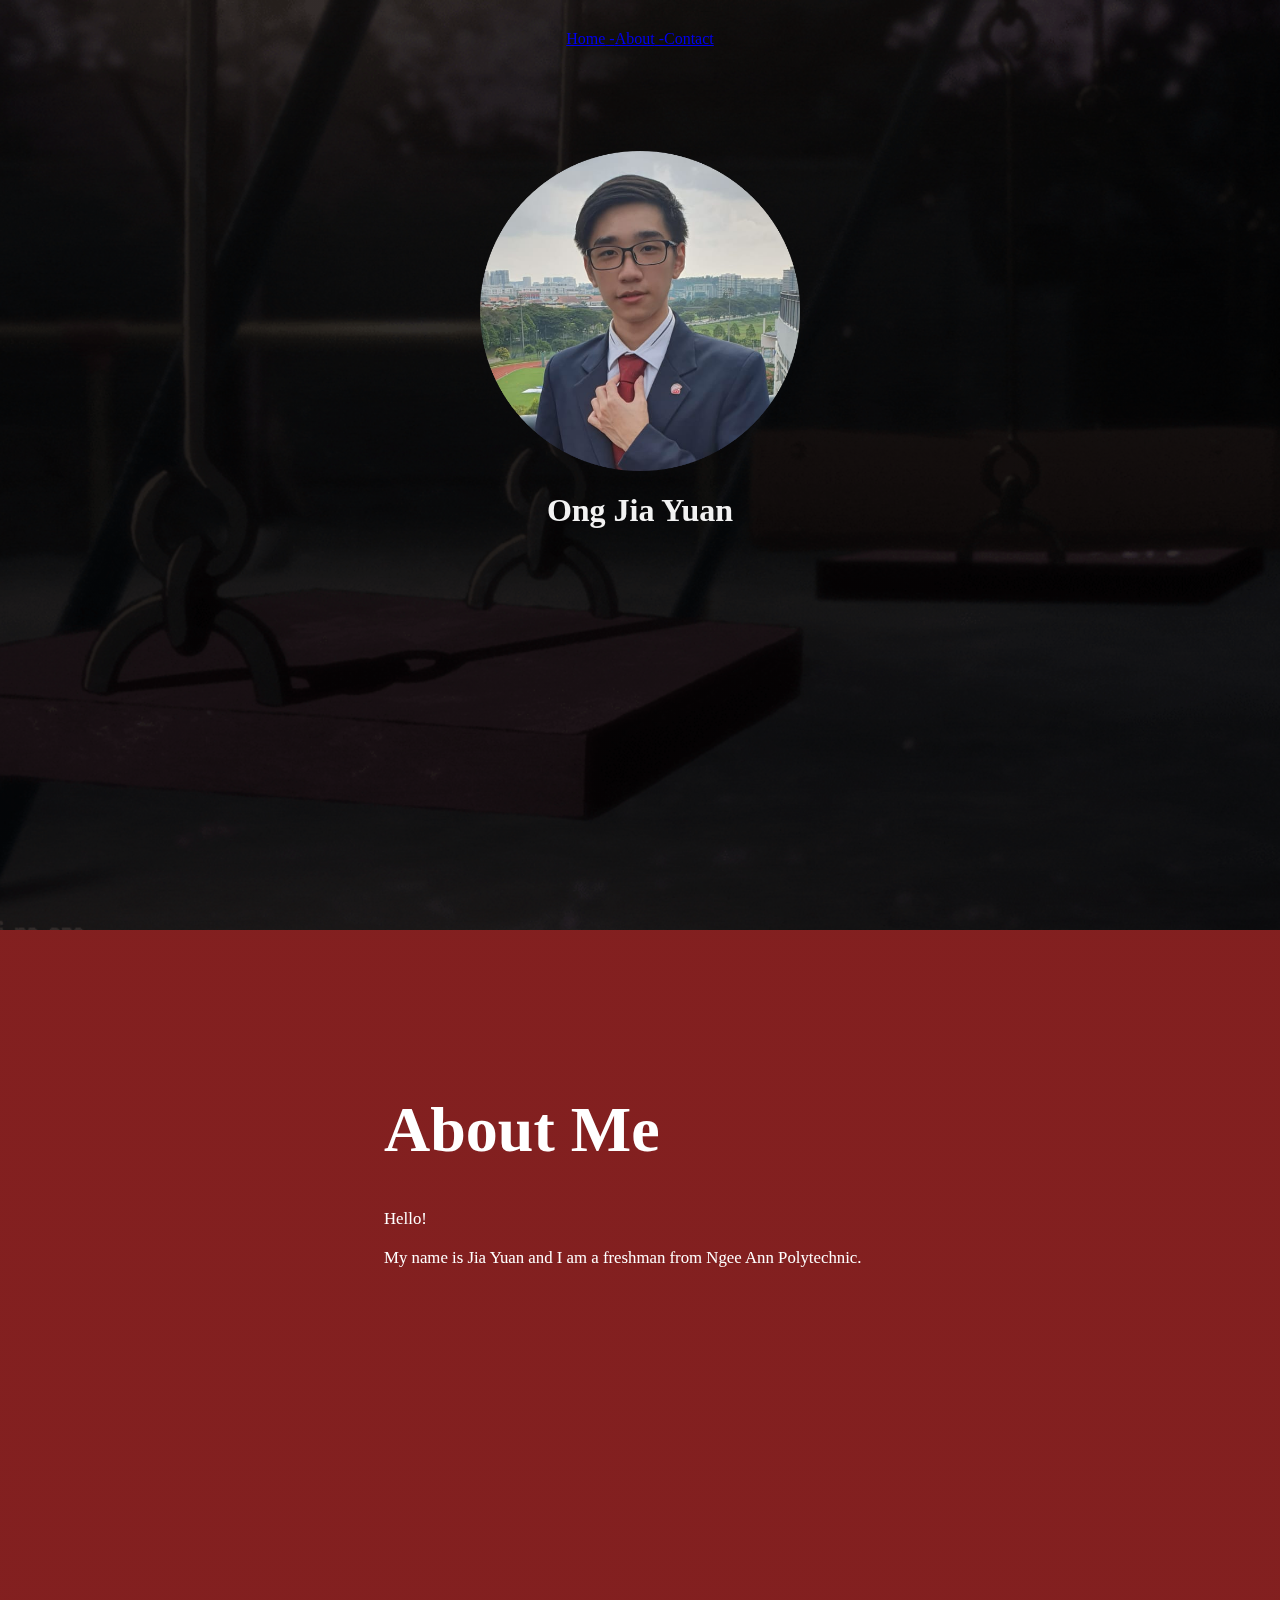
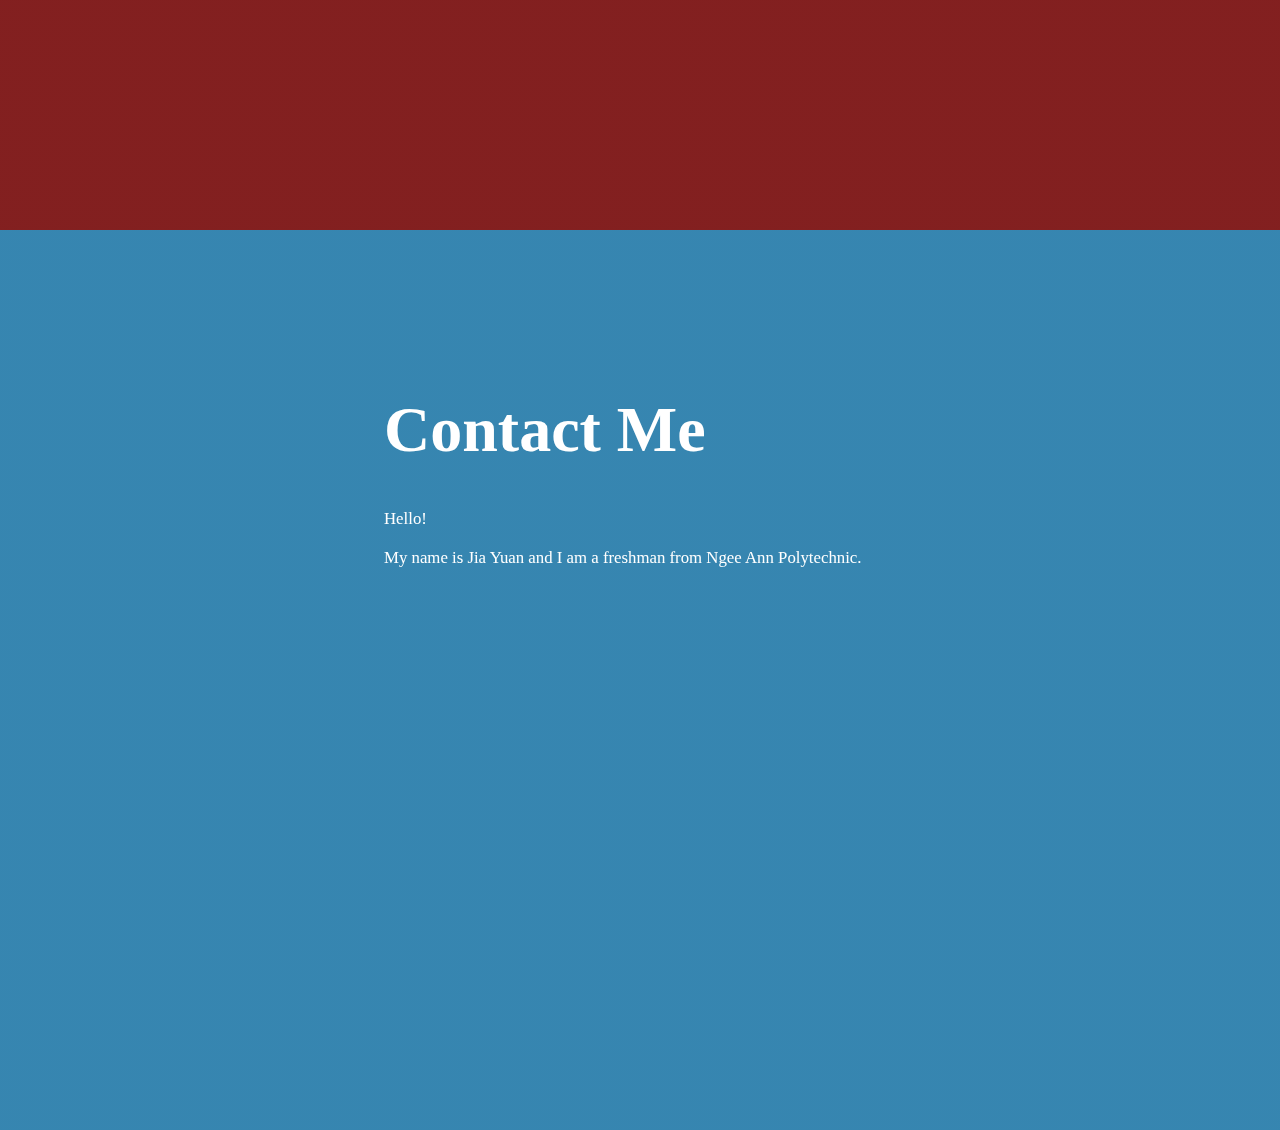
==== index.html @ a2208764 "Add new section for contact me" ====
<!DOCTYPE html>
<html lang="en-GB">
<head>
	<meta http-equiv="content-type" content="text/html; charset=UTF-8">
	<meta charset="utf-8">
	<meta name="viewport" content="width=device-width, initial-scale=1">
	<title>Jia Yuan</title>
	<link rel="stylesheet" href="normalize.css">
	<link rel="stylesheet" href="style.css">
	<script src="myscripts.js"></script>
</head>

<body>
	<header class ="main">
		<nav class="navigation">
			<div id="home"></div>
			<div class='links'>
			  	<a href="#" alt="Home" onmousedown="document.getElementById('home').scrollIntoView()"></div>Home<label> - </label></a>
			  	<a href="#" alt="About me" onmousedown="document.getElementById('about-metext').scrollIntoView()"></div>About<label> - </label></a>
			  	<a href="#" alt="Contact me" onmousedown="document.getElementById('contact-metext').scrollIntoView()"></div>Contact</a>
			</div>
		</nav>
		<div class="logo">
			<img src="images/me.png" alt="Jia Yuan" style="height: auto; width: 25%; min-height: 200px; min-width: 200px;">
		</div>

		<h1 class="name" style="margin-bottom: 0px;">Ong Jia Yuan</h1>

		<div class="banner"></div>
	</header>

	<section class="about-me">
        <div class="container">
			<div id="about-metext">
				<h1>About Me</h1>
				<p>
					Hello!
					<br><br>
					My name is Jia Yuan and I am a freshman from Ngee Ann Polytechnic.
				</p>
			</div>
		</div>
	</section>


	<section class="contact-me">
        <div class="container">
			<div id="contact-metext">
				<h1>Contact Me</h1>
				<p>
					Hello!
					<br><br>
					My name is Jia Yuan and I am a freshman from Ngee Ann Polytechnic.
				</p>
			</div>
		</div>
	</section>
</body>
</html>
---- style.css ----
*{
    margin: 0;
    padding: 0;
    font-family: 'Segoe UI';
}

.html {
    scroll-behavior: smooth;
}

.container{
    justify-content: space-around;
    display: flex;
    flex-flow: wrap row;
    padding-top: 100px;
}

/*index*/
.main{
    min-height: 100vh;
}

.logo{
    margin-top: 8%;
    display: flex;
    flex-direction: row;
    justify-content: center;
    align-items: center;
}

.name {
    display: flex;
    flex-direction: row;
    justify-content: center;
    align-items: center;
    margin-bottom: 0px;

    color: #f2f2f2;
    font-family: 'Segoe UI', light;
}

.banner{
    width: 100%;
    height: 105vh;
    left: 0;
    right: 0;
    top: 0;
    bottom: 0;
    z-index: -1;
    background-image: linear-gradient(rgba(0,0,0,0.75),rgba(0,0,0,0.75)),url(images/background.gif);
    background-size: cover;
    background-position: center;
    object-fit: cover;
    position: fixed;
}

.navigation{
    display: flex;
    margin-top: 30px;
    flex-direction: row;
    flex-wrap:wrap ;
    justify-content: center;
    align-items: center;
    text-decoration: none;
}

.navigation > div > label{
    color: white;
    margin-left: 100px;
    margin-right: 100px;
    font-size: 20px;
}

.navigation > div > a:link, a:visited{
    color: white;
    text-decoration: none;
    font-size: 20px;
}

.navigation > div > a:hover{
    color: rgb(97, 25, 25, 0.75);
    font-size: 20px;
    font-weight: 600;
}

.about-me{
    min-height: 100vh;
    color: white;

    background-color: #e73434;
    background-image: linear-gradient(rgba(97, 25, 25, 0.75),rgba(97, 25, 25, 0.75));
}

#about-metext{
    display: flex;
    flex-direction: column;
    
    padding: 20px;
    padding-bottom: 50px;

    flex-basis: 40%;
    border-radius: 20px;
    background-color: transparent;
}

#about-metext>h1{
    font-size: 4em;
}

#about-metext>p{
    font-size: 1.05em;
}

.contact-me{
    min-height: 100vh;
    color: white;

    background-color: #349fe7;
    background-image: linear-gradient(rgba(55, 125, 158, 0.75),rgba(55, 125, 158, 0.75));
}

#contact-metext{
    display: flex;
    flex-direction: column;
    
    padding: 20px;
    padding-bottom: 50px;

    flex-basis: 40%;
    border-radius: 20px;
    background-color: transparent;
}

#contact-metext>h1{
    font-size: 4em;
}

#contact-metext>p{
    font-size: 1.05em;
}

#myBtn {
    display: none;
    position: fixed;
    bottom: 20px;
    right: 30px;
    z-index: 99;
    font-size: 18px;
    border: none;
    outline: none;
    background-color: red;
    color: white;
    cursor: pointer;
    padding: 15px;
    border-radius: 4px;
}
  
#myBtn:hover {
    background-color: #555;
}
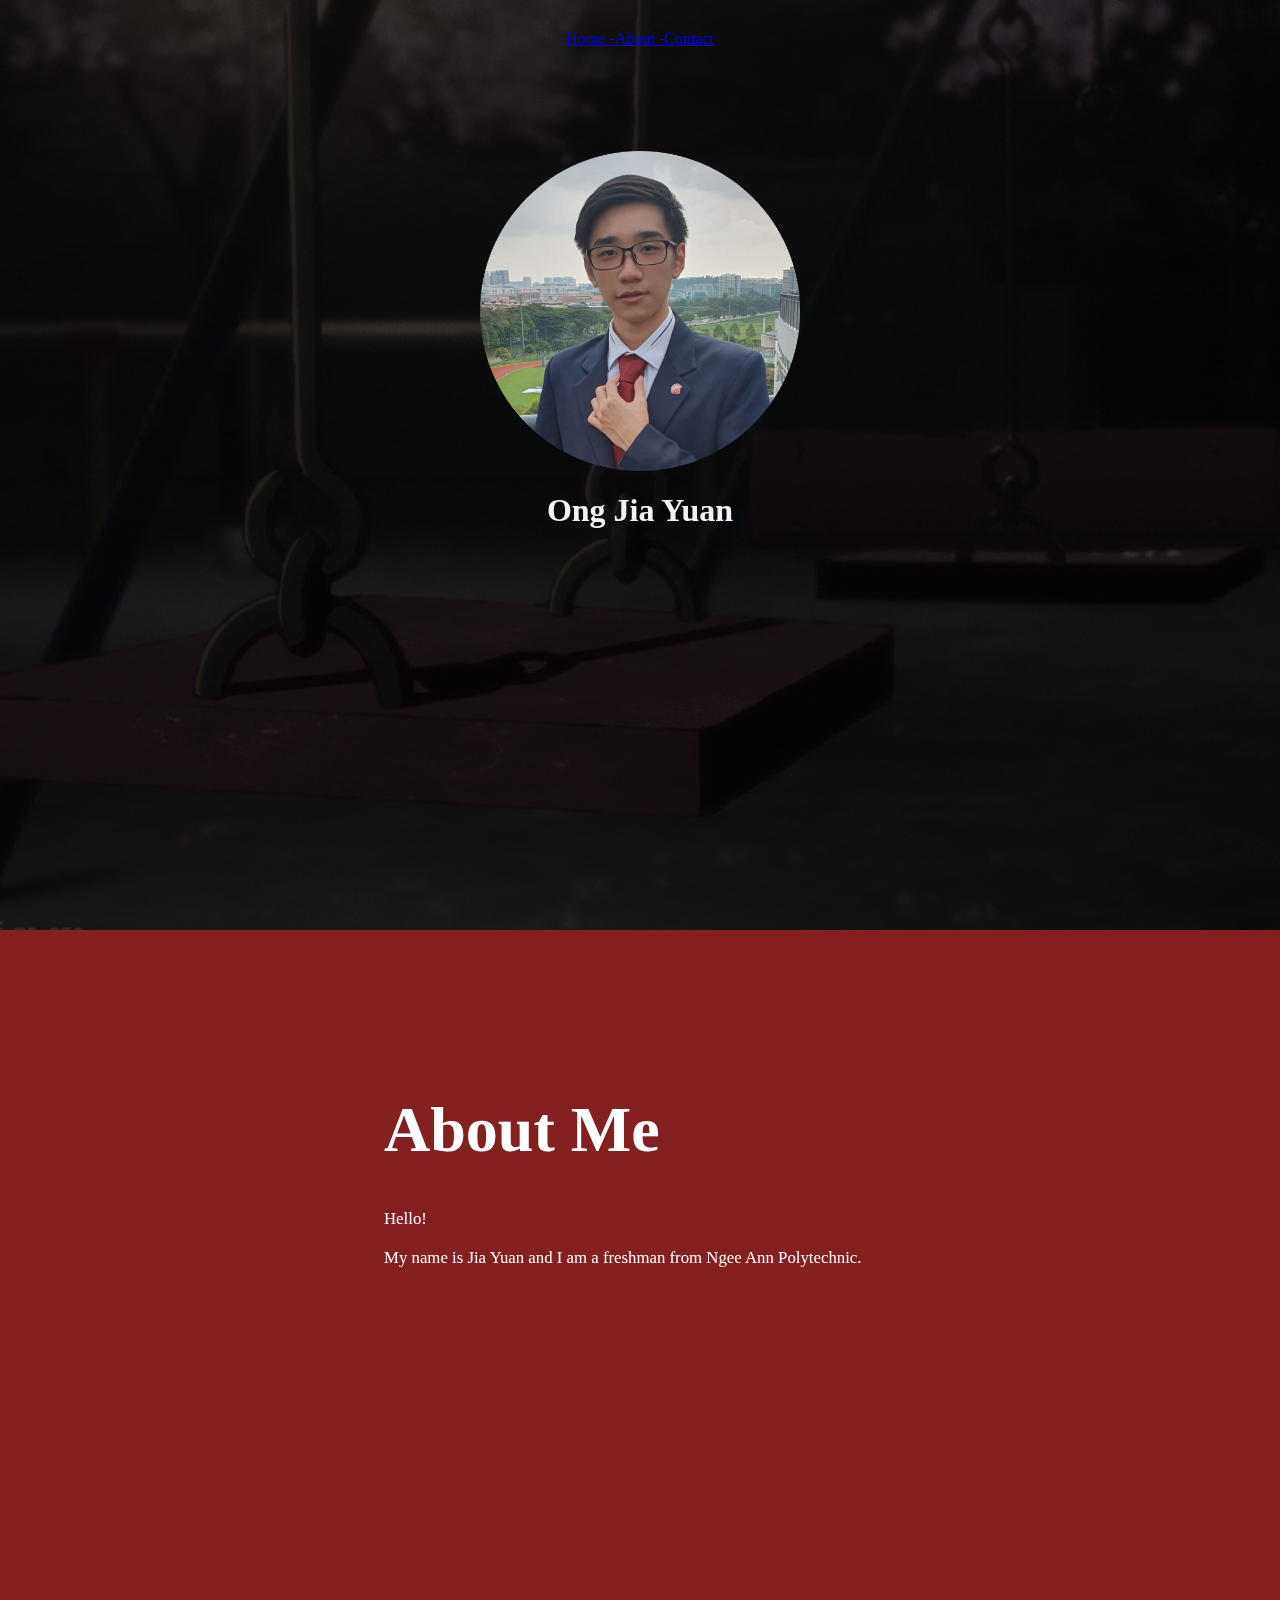
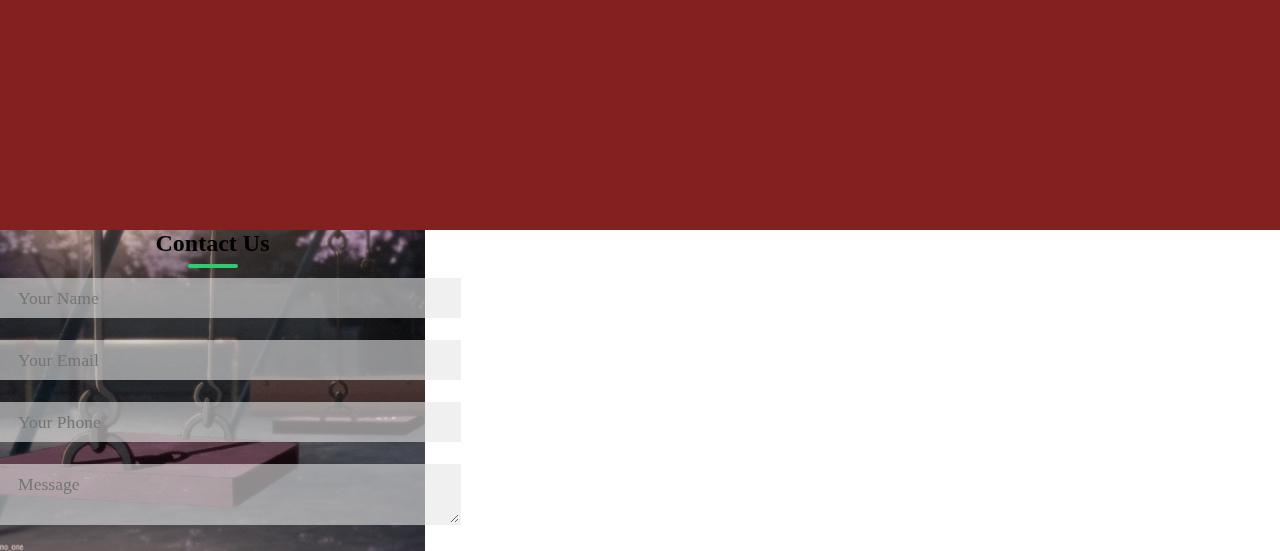
==== commit 94c57725: "Add contact html file" ====
--- a/index.html
+++ b/index.html
@@ -42,18 +42,18 @@
 		</div>
 	</section>
 
-
-	<section class="contact-me">
-        <div class="container">
-			<div id="contact-metext">
-				<h1>Contact Me</h1>
-				<p>
-					Hello!
-					<br><br>
-					My name is Jia Yuan and I am a freshman from Ngee Ann Polytechnic.
-				</p>
+    <div class="contact-container"></div>
+		<div class="contact-box">
+			<div class="left">
+				<div class="right">
+					<h2>Contact Us</h2>
+					<input type="text" class="field" placeholder="Your Name">
+					<input type="email" class="field" placeholder="Your Email">
+					<input type="text" class="field" placeholder="Your Phone">
+					<textarea class="field" placeholder="Message"></textarea>
+				</div>
 			</div>
 		</div>
-	</section>
+	</div>
 </body>
 </html>
--- a/style.css
+++ b/style.css
@@ -140,22 +140,104 @@
     font-size: 1.05em;
 }
 
-#myBtn {
-    display: none;
-    position: fixed;
-    bottom: 20px;
-    right: 30px;
-    z-index: 99;
-    font-size: 18px;
+/* Contact page */
+
+.contact-container{
+    position: relative;
+    display: flex;
+    justify-content: center;
+    align-items: center;
+    width: 100%;
+    height: 100%;
+    padding: 20%px 100px;
+}
+
+.contact-container:after{
+    content:'';
+    position: absolute;
+    left: 0;
+    top: 0;
+    width: 100%;
+    height: 100%;
+    background: url("images/background.gif") center;
+    background-size: cover;
+    z-index: -1;
+    filter: blur(50px);
+}
+
+.contact-box{
+    max-width: 850px;
+    display: grid;
+    grid-template-columns: repeat(2, 1fr);
+    justify-content: center;
+    align-items: center;
+    text-align: center;
+    background-color: #fff;
+}
+
+.left{
+    height: 100%;
+    background: url("images/background.gif") center;
+    background-size: cover;
+}
+
+.right{
+    padding: 25px 4
+}
+
+h2{
+    position: relative;
+    padding-bottom: 10px;
+    margin-bottom: 10px;
+}
+
+h2:after{
+    content: '';
+    position: absolute;
+    left: 50%;
+    bottom: 0;
+    transform: translateX(-50%);
+    height: 4px;
+    width: 50px;
+    border-radius: 2px;
+    background-color: #2ecc71;
+}
+
+.field{
+    width: 100%;
+    padding: 0.5rem 1rem;
+    outline: none;
+    border: 2px solid rgba(0,0,0,0);
+    background-color: rgba(230,230,230,0.6);
+    font-size: 1.1rem;
+    margin-bottom: 22px;
+    transition: .3s;
+}
+
+.field:hover{
+    background-color: rgba(0,0,0,0.1);
+}
+
+.field:focus{
+    background-color: #fff;
+    border: 2px solid rgba(30,85,250,0.47);
+}
+
+.area{
+    min-height: 150px;
+}
+
+.btn{
+    width: 100%;
+    padding: 0.5rem 1rem;
+    font-size: 1.1rem;
+    background-color: #2ecc71;
+    cursor: pointer;
+    outline: none;
     border: none;
-    outline: none;
-    background-color: red;
-    color: white;
-    cursor: pointer;
-    padding: 15px;
-    border-radius: 4px;
-}
-  
-#myBtn:hover {
-    background-color: #555;
+    transition: .3s;
+}
+
+.btn:hover{
+    background-color: #27ae60;
 }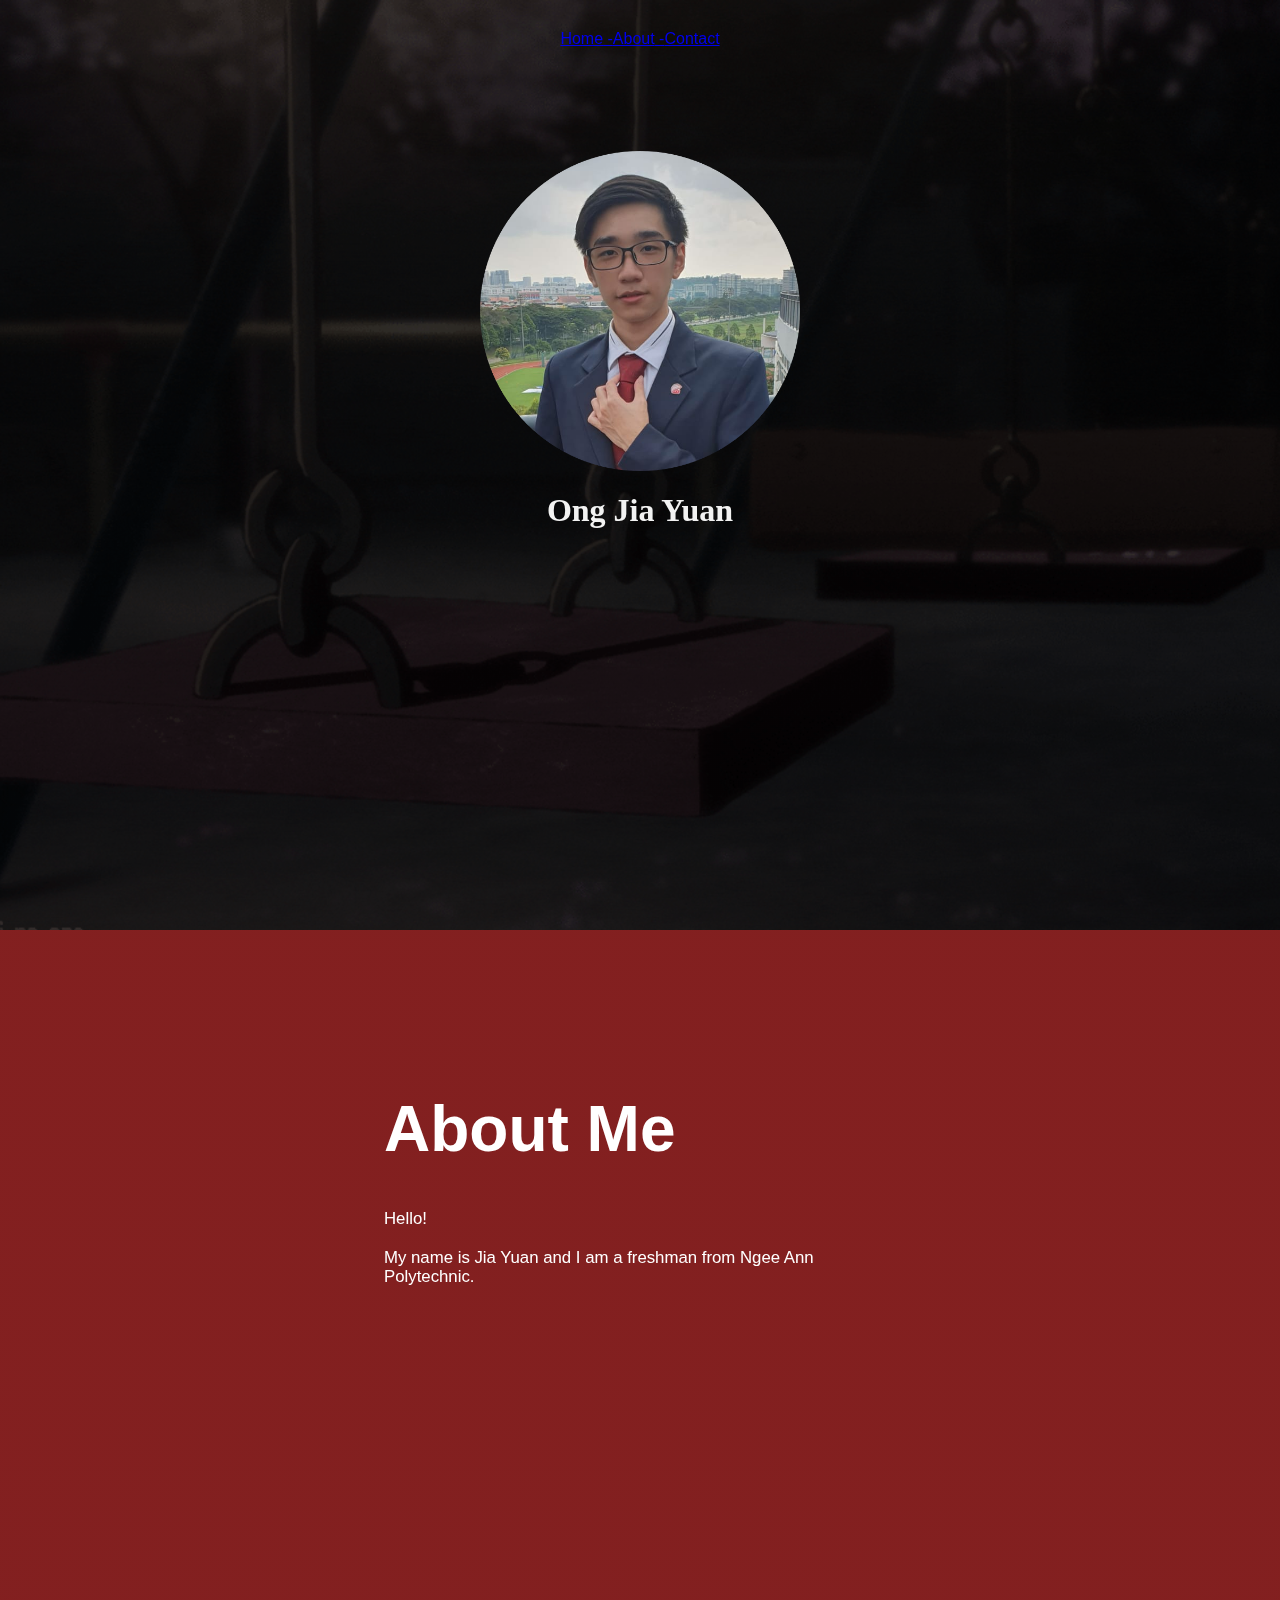
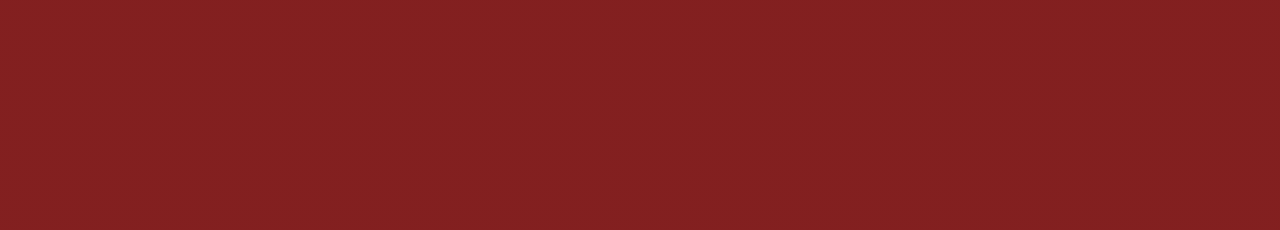
==== commit 2d6f9244: "Create contact form" ====
--- a/index.html
+++ b/index.html
@@ -42,18 +42,6 @@
 		</div>
 	</section>
 
-    <div class="contact-container"></div>
-		<div class="contact-box">
-			<div class="left">
-				<div class="right">
-					<h2>Contact Us</h2>
-					<input type="text" class="field" placeholder="Your Name">
-					<input type="email" class="field" placeholder="Your Email">
-					<input type="text" class="field" placeholder="Your Phone">
-					<textarea class="field" placeholder="Message"></textarea>
-				</div>
-			</div>
-		</div>
-	</div>
+    
 </body>
 </html>
--- a/style.css
+++ b/style.css
@@ -2,7 +2,7 @@
 *{
     margin: 0;
     padding: 0;
-    font-family: 'Segoe UI';
+    font-family: 'Quicksand' ,sans-serif;
 }
 
 .html {
@@ -142,6 +142,11 @@
 
 /* Contact page */
 
+body{
+    width: 100%;
+    height: 100vh;
+}
+
 .contact-container{
     position: relative;
     display: flex;
@@ -149,7 +154,7 @@
     align-items: center;
     width: 100%;
     height: 100%;
-    padding: 20%px 100px;
+    padding: 20px 100px;
 }
 
 .contact-container:after{
@@ -159,10 +164,10 @@
     top: 0;
     width: 100%;
     height: 100%;
-    background: url("images/background.gif") center;
+    background: url("images/background.gif") no-repeat center;
     background-size: cover;
     z-index: -1;
-    filter: blur(50px);
+    filter: blur(10px);
 }
 
 .contact-box{
@@ -182,7 +187,7 @@
 }
 
 .right{
-    padding: 25px 4
+    padding: 25px 40px;
 }
 
 h2{
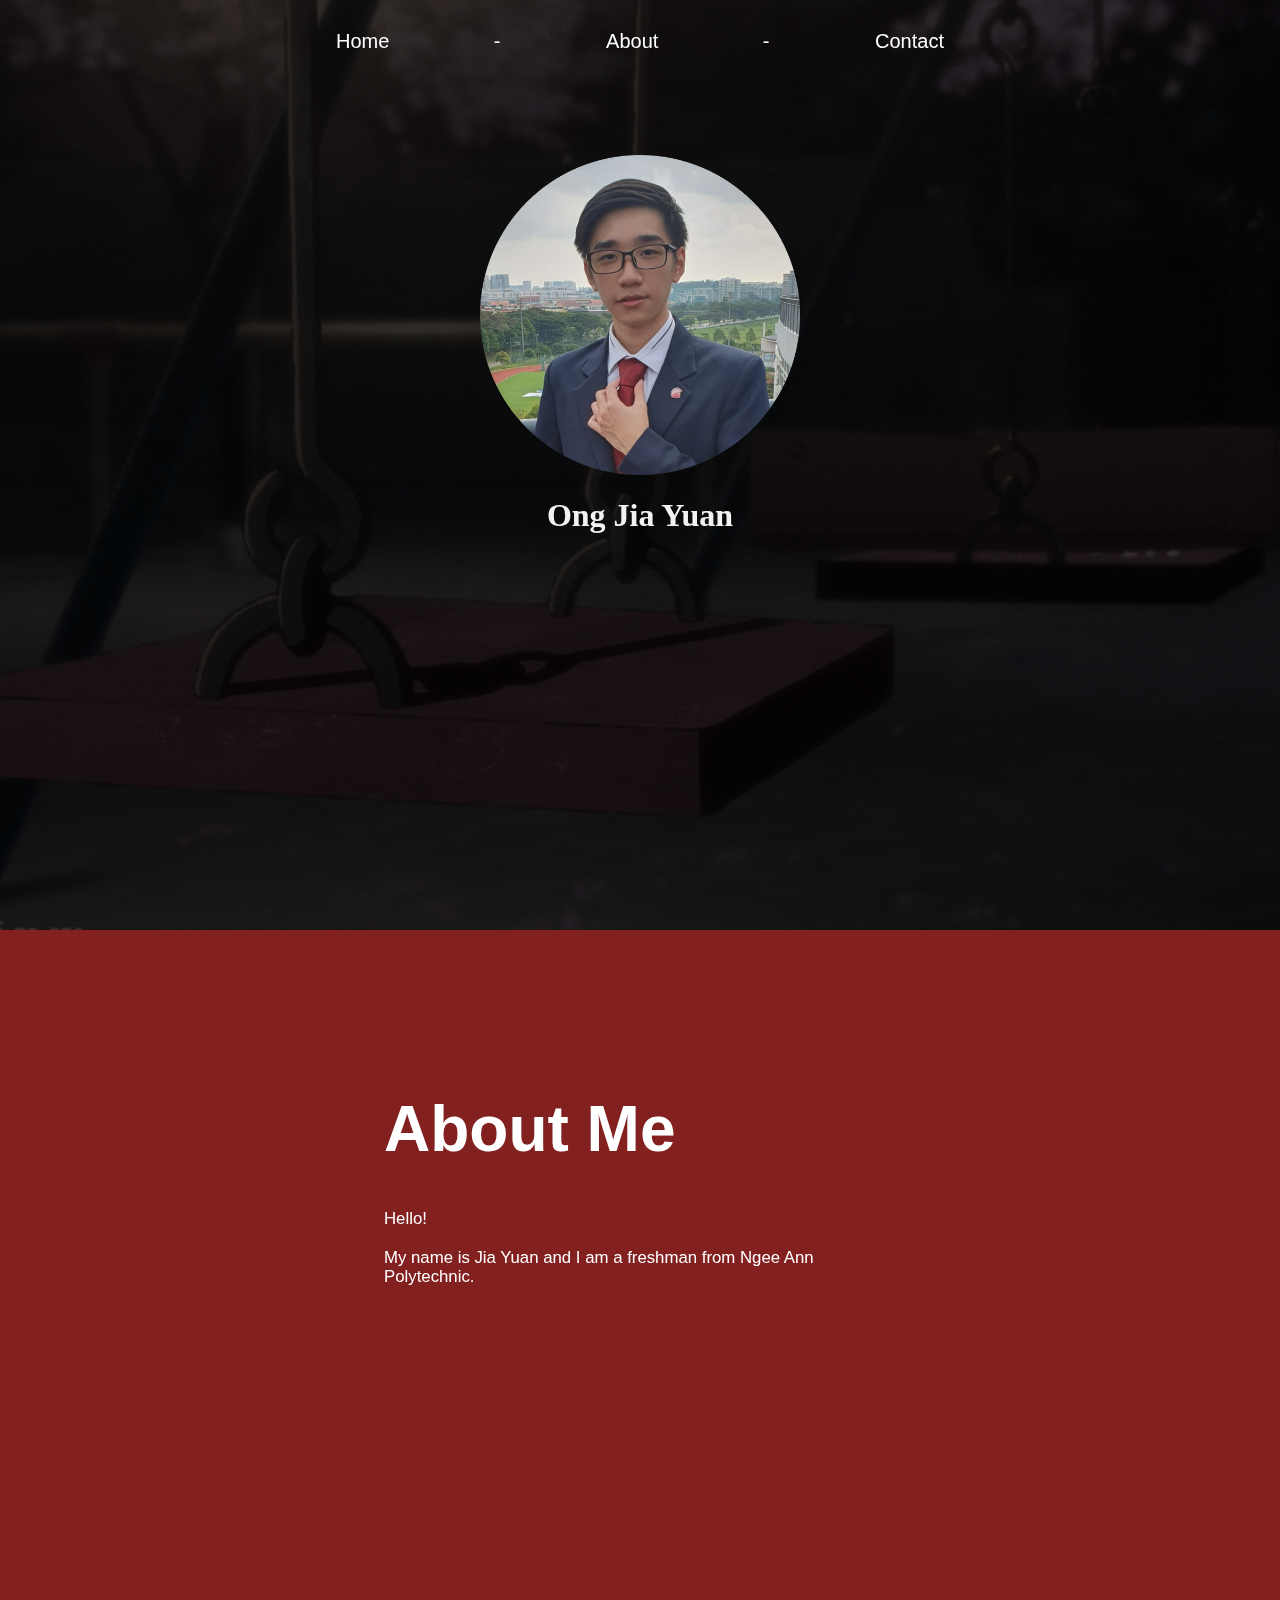
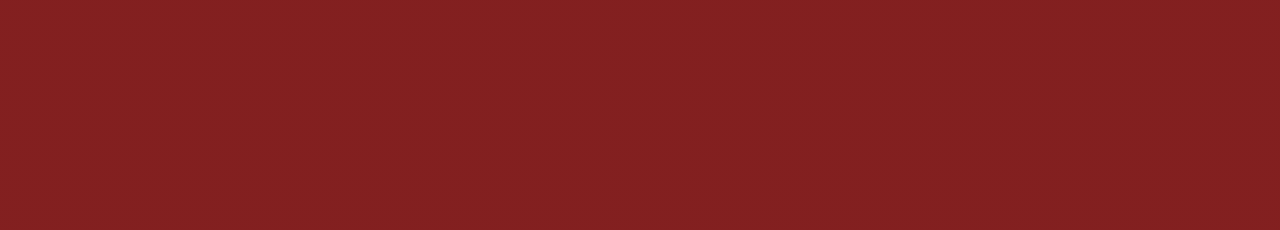
==== commit 7f9b8fcf: "Fix contact form position" ====
--- a/index.html
+++ b/index.html
@@ -15,9 +15,9 @@
 		<nav class="navigation">
 			<div id="home"></div>
 			<div class='links'>
-			  	<a href="#" alt="Home" onmousedown="document.getElementById('home').scrollIntoView()"></div>Home<label> - </label></a>
-			  	<a href="#" alt="About me" onmousedown="document.getElementById('about-metext').scrollIntoView()"></div>About<label> - </label></a>
-			  	<a href="#" alt="Contact me" onmousedown="document.getElementById('contact-metext').scrollIntoView()"></div>Contact</a>
+			  	<a href="index.html">Home</a> <label> - </label>
+			  	<a href="#">About</a> <label> - </label>
+			  	<a href="contact.html">Contact</a>
 			</div>
 		</nav>
 		<div class="logo">
--- a/style.css
+++ b/style.css
@@ -19,6 +19,7 @@
 /*index*/
 .main{
     min-height: 100vh;
+    background-color: rrgb(0, 0, 0)
 }
 
 .logo{
@@ -144,7 +145,36 @@
 
 body{
     width: 100%;
-    height: 100vh;
+    height: 80vh;
+}
+
+.contact-navigation{
+    display: flex;
+    margin-top: 30px;
+    flex-direction: row;
+    flex-wrap:wrap ;
+    justify-content: center;
+    align-items: center;
+    text-decoration: none;
+}
+
+.contact-navigation > div > label{
+    color: white;
+    margin-left: 100px;
+    margin-right: 100px;
+    font-size: 20px;
+}
+
+.contact-navigation > div > a:link, a:visited{
+    color: white;
+    text-decoration: none;
+    font-size: 20px;
+}
+
+.navigation > div > a:hover{
+    color: rgb(97, 25, 25, 0.75);
+    font-size: 20px;
+    font-weight: 600;
 }
 
 .contact-container{
@@ -152,7 +182,7 @@
     display: flex;
     justify-content: center;
     align-items: center;
-    width: 100%;
+    width: 89.5%;
     height: 100%;
     padding: 20px 100px;
 }
@@ -177,7 +207,8 @@
     justify-content: center;
     align-items: center;
     text-align: center;
-    background-color: #fff;
+    background-color: rgb(255, 255, 255);
+    box-shadow: 0px 0px 19px 5px rgba(0,0,0,0.19);
 }
 
 .left{
@@ -187,7 +218,7 @@
 }
 
 .right{
-    padding: 25px 40px;
+    padding: 25px 50px;
 }
 
 h2{
@@ -229,7 +260,7 @@
 }
 
 .area{
-    min-height: 150px;
+    min-height: 100px;
 }
 
 .btn{
@@ -240,9 +271,20 @@
     cursor: pointer;
     outline: none;
     border: none;
+    color: #fff;
     transition: .3s;
 }
 
 .btn:hover{
     background-color: #27ae60;
+}
+
+@media screen and (max-width: 880px){
+    .contact-box{
+        grid-template-columns: 1fr;
+    }
+
+    .left{
+        height: 200px;
+    }
 }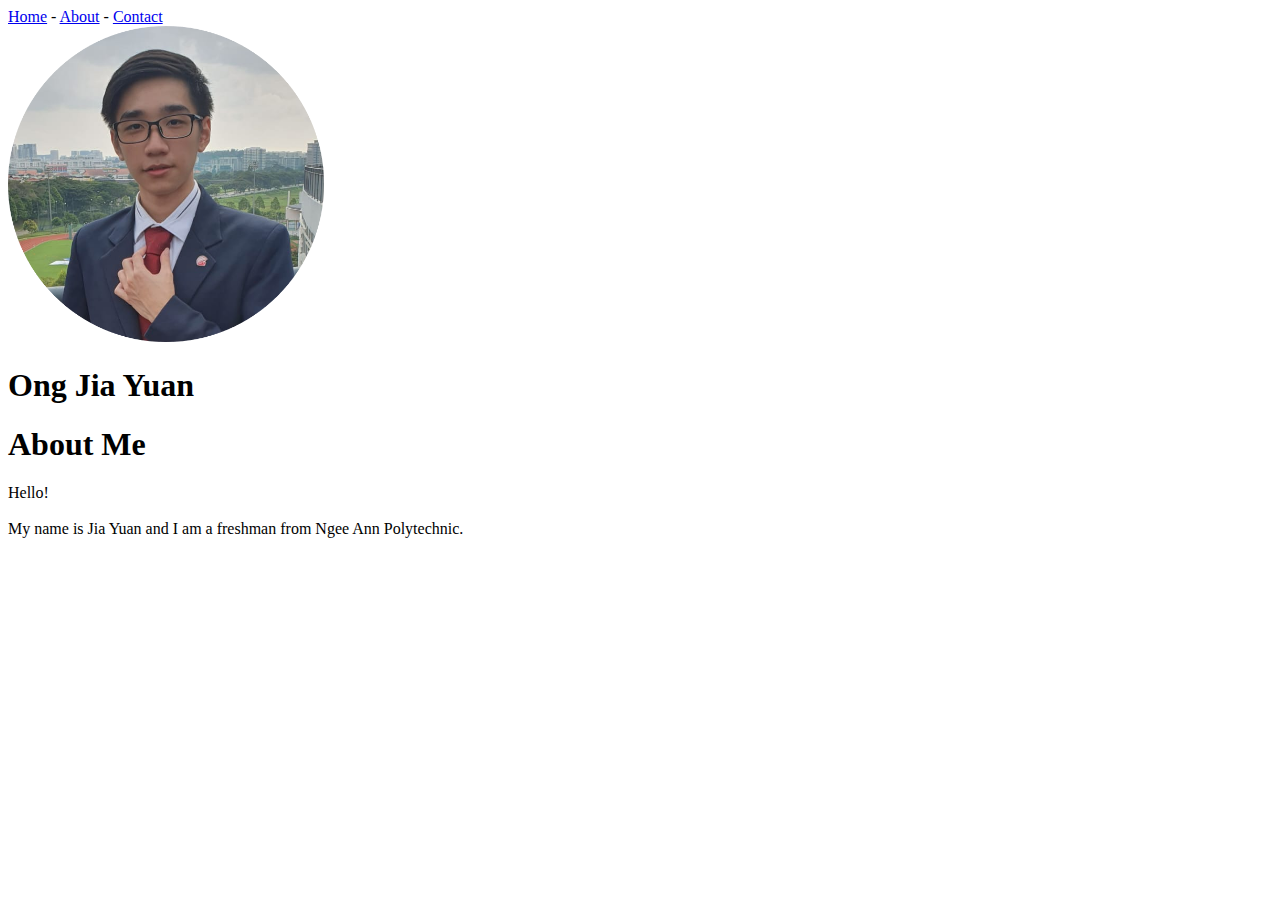
==== commit e721c109: "Create style folder and put in relevant files" ====
--- a/index.html
+++ b/index.html
@@ -5,8 +5,8 @@
 	<meta charset="utf-8">
 	<meta name="viewport" content="width=device-width, initial-scale=1">
 	<title>Jia Yuan</title>
-	<link rel="stylesheet" href="normalize.css">
-	<link rel="stylesheet" href="style.css">
+	<link rel="stylesheet" href="styles/normalize.css">
+	<link rel="stylesheet" href="styles/style.css">
 	<script src="myscripts.js"></script>
 </head>
 
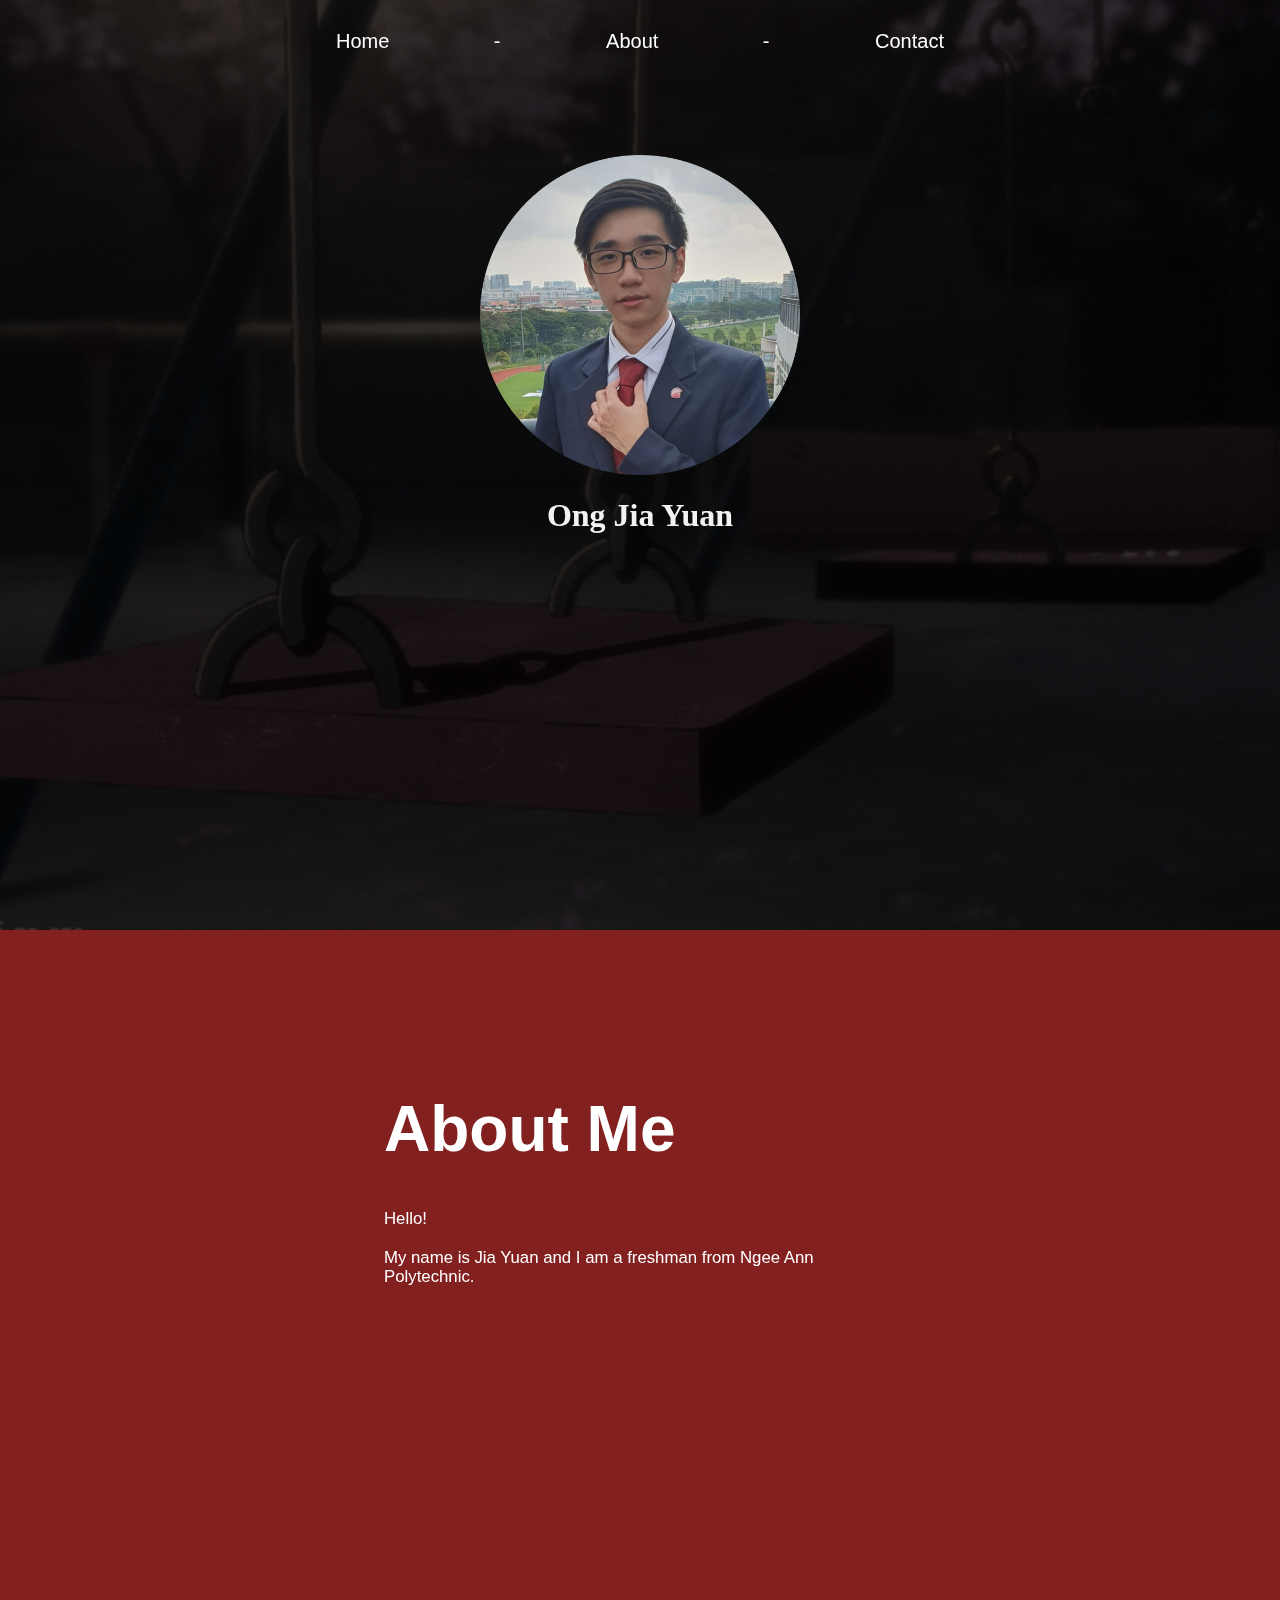
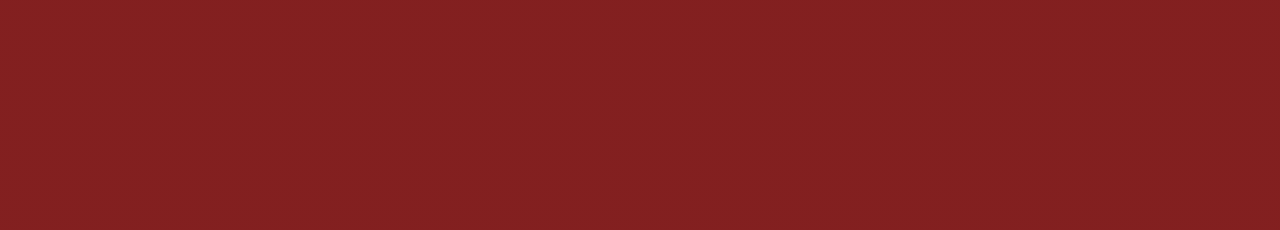
==== commit d758cf9c: "Remove style folder to fix bug" ====
--- a/index.html
+++ b/index.html
@@ -5,9 +5,9 @@
 	<meta charset="utf-8">
 	<meta name="viewport" content="width=device-width, initial-scale=1">
 	<title>Jia Yuan</title>
-	<link rel="stylesheet" href="styles/normalize.css">
-	<link rel="stylesheet" href="styles/style.css">
-	<script src="myscripts.js"></script>
+	<link rel="stylesheet" href="normalize.css">
+	<link rel="stylesheet" href="style.css">
+	<script src="scripts/myscripts.js"></script>
 </head>
 
 <body>
--- a/style.css
+++ b/style.css
@@ -0,0 +1,290 @@
+
+*{
+    margin: 0;
+    padding: 0;
+    font-family: 'Quicksand' ,sans-serif;
+}
+
+.html {
+    scroll-behavior: smooth;
+}
+
+.container{
+    justify-content: space-around;
+    display: flex;
+    flex-flow: wrap row;
+    padding-top: 100px;
+}
+
+/*index*/
+.main{
+    min-height: 100vh;
+    background-color: rrgb(0, 0, 0)
+}
+
+.logo{
+    margin-top: 8%;
+    display: flex;
+    flex-direction: row;
+    justify-content: center;
+    align-items: center;
+}
+
+.name {
+    display: flex;
+    flex-direction: row;
+    justify-content: center;
+    align-items: center;
+    margin-bottom: 0px;
+
+    color: #f2f2f2;
+    font-family: 'Segoe UI', light;
+}
+
+.banner{
+    width: 100%;
+    height: 105vh;
+    left: 0;
+    right: 0;
+    top: 0;
+    bottom: 0;
+    z-index: -1;
+    background-image: linear-gradient(rgba(0,0,0,0.75),rgba(0,0,0,0.75)),url(images/background.gif);
+    background-size: cover;
+    background-position: center;
+    object-fit: cover;
+    position: fixed;
+}
+
+.navigation{
+    display: flex;
+    margin-top: 30px;
+    flex-direction: row;
+    flex-wrap:wrap ;
+    justify-content: center;
+    align-items: center;
+    text-decoration: none;
+}
+
+.navigation > div > label{
+    color: white;
+    margin-left: 100px;
+    margin-right: 100px;
+    font-size: 20px;
+}
+
+.navigation > div > a:link, a:visited{
+    color: white;
+    text-decoration: none;
+    font-size: 20px;
+}
+
+.navigation > div > a:hover{
+    color: rgb(97, 25, 25, 0.75);
+    font-size: 20px;
+    font-weight: 600;
+}
+
+.about-me{
+    min-height: 100vh;
+    color: white;
+
+    background-color: #e73434;
+    background-image: linear-gradient(rgba(97, 25, 25, 0.75),rgba(97, 25, 25, 0.75));
+}
+
+#about-metext{
+    display: flex;
+    flex-direction: column;
+    
+    padding: 20px;
+    padding-bottom: 50px;
+
+    flex-basis: 40%;
+    border-radius: 20px;
+    background-color: transparent;
+}
+
+#about-metext>h1{
+    font-size: 4em;
+}
+
+#about-metext>p{
+    font-size: 1.05em;
+}
+
+.contact-me{
+    min-height: 100vh;
+    color: white;
+
+    background-color: #349fe7;
+    background-image: linear-gradient(rgba(55, 125, 158, 0.75),rgba(55, 125, 158, 0.75));
+}
+
+#contact-metext{
+    display: flex;
+    flex-direction: column;
+    
+    padding: 20px;
+    padding-bottom: 50px;
+
+    flex-basis: 40%;
+    border-radius: 20px;
+    background-color: transparent;
+}
+
+#contact-metext>h1{
+    font-size: 4em;
+}
+
+#contact-metext>p{
+    font-size: 1.05em;
+}
+
+/* Contact page */
+
+body{
+    width: 100%;
+    height: 80vh;
+}
+
+.contact-navigation{
+    display: flex;
+    margin-top: 30px;
+    flex-direction: row;
+    flex-wrap:wrap ;
+    justify-content: center;
+    align-items: center;
+    text-decoration: none;
+}
+
+.contact-navigation > div > label{
+    color: white;
+    margin-left: 100px;
+    margin-right: 100px;
+    font-size: 20px;
+}
+
+.contact-navigation > div > a:link, a:visited{
+    color: white;
+    text-decoration: none;
+    font-size: 20px;
+}
+
+.navigation > div > a:hover{
+    color: rgb(97, 25, 25, 0.75);
+    font-size: 20px;
+    font-weight: 600;
+}
+
+.contact-container{
+    position: relative;
+    display: flex;
+    justify-content: center;
+    align-items: center;
+    width: 89.5%;
+    height: 100%;
+    padding: 20px 100px;
+}
+
+.contact-container:after{
+    content:'';
+    position: absolute;
+    left: 0;
+    top: 0;
+    width: 100%;
+    height: 100%;
+    background: url("images/background.gif") no-repeat center;
+    background-size: cover;
+    z-index: -1;
+    filter: blur(10px);
+}
+
+.contact-box{
+    max-width: 850px;
+    display: grid;
+    grid-template-columns: repeat(2, 1fr);
+    justify-content: center;
+    align-items: center;
+    text-align: center;
+    background-color: rgb(255, 255, 255);
+    box-shadow: 0px 0px 19px 5px rgba(0,0,0,0.19);
+}
+
+.left{
+    height: 100%;
+    background: url("images/background.gif") center;
+    background-size: cover;
+}
+
+.right{
+    padding: 25px 50px;
+}
+
+h2{
+    position: relative;
+    padding-bottom: 10px;
+    margin-bottom: 10px;
+}
+
+h2:after{
+    content: '';
+    position: absolute;
+    left: 50%;
+    bottom: 0;
+    transform: translateX(-50%);
+    height: 4px;
+    width: 50px;
+    border-radius: 2px;
+    background-color: #2ecc71;
+}
+
+.field{
+    width: 100%;
+    padding: 0.5rem 1rem;
+    outline: none;
+    border: 2px solid rgba(0,0,0,0);
+    background-color: rgba(230,230,230,0.6);
+    font-size: 1.1rem;
+    margin-bottom: 22px;
+    transition: .3s;
+}
+
+.field:hover{
+    background-color: rgba(0,0,0,0.1);
+}
+
+.field:focus{
+    background-color: #fff;
+    border: 2px solid rgba(30,85,250,0.47);
+}
+
+.area{
+    min-height: 100px;
+}
+
+.btn{
+    width: 100%;
+    padding: 0.5rem 1rem;
+    font-size: 1.1rem;
+    background-color: #2ecc71;
+    cursor: pointer;
+    outline: none;
+    border: none;
+    color: #fff;
+    transition: .3s;
+}
+
+.btn:hover{
+    background-color: #27ae60;
+}
+
+@media screen and (max-width: 880px){
+    .contact-box{
+        grid-template-columns: 1fr;
+    }
+
+    .left{
+        height: 200px;
+    }
+}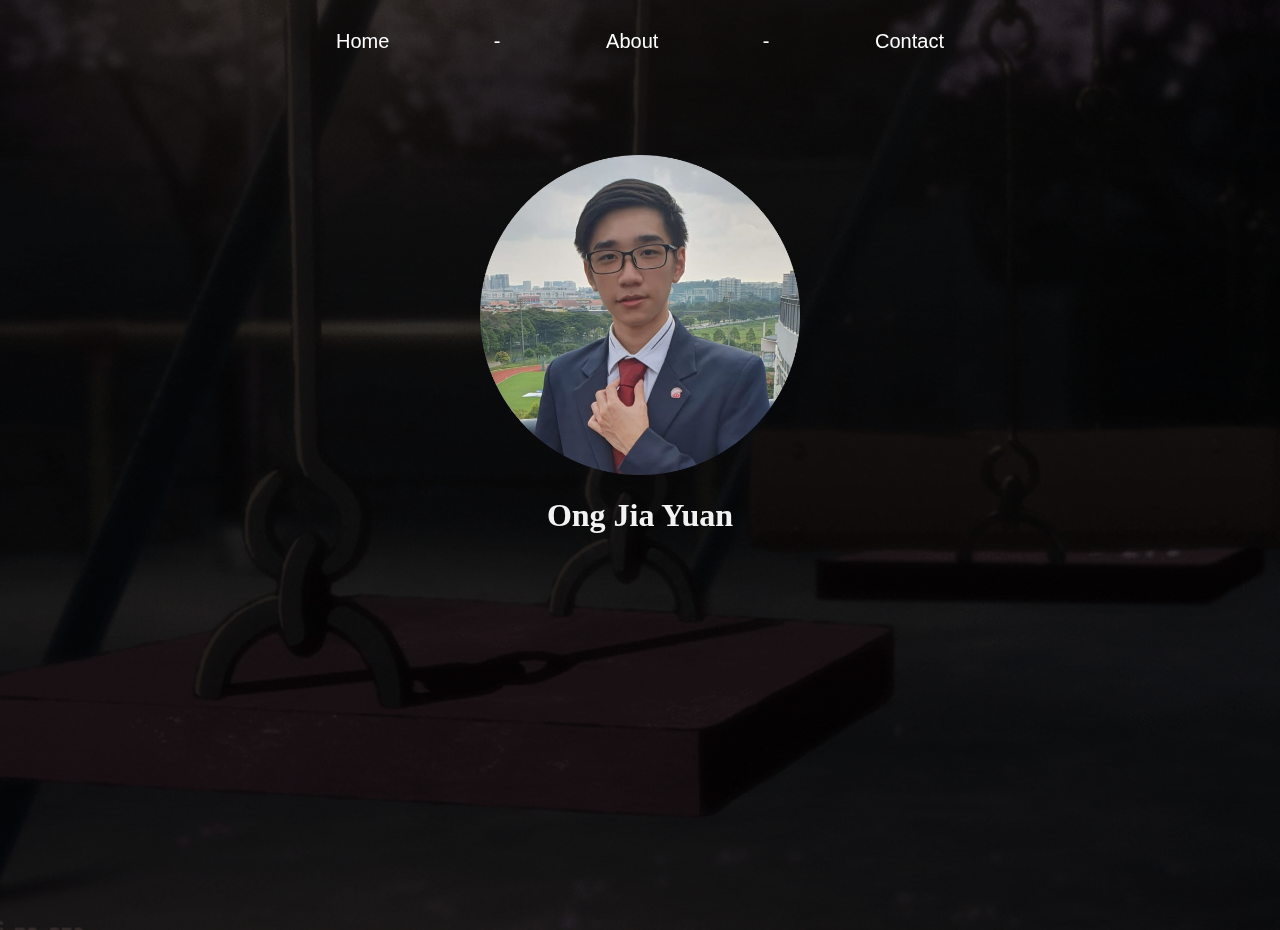
==== commit a701d962: "Add background to about webpage" ====
--- a/index.html
+++ b/index.html
@@ -28,20 +28,6 @@
 
 		<div class="banner"></div>
 	</header>
-
-	<section class="about-me">
-        <div class="container">
-			<div id="about-metext">
-				<h1>About Me</h1>
-				<p>
-					Hello!
-					<br><br>
-					My name is Jia Yuan and I am a freshman from Ngee Ann Polytechnic.
-				</p>
-			</div>
-		</div>
-	</section>
-
     
 </body>
 </html>
--- a/style.css
+++ b/style.css
@@ -287,4 +287,21 @@
     .left{
         height: 200px;
     }
-}+}
+
+/* About me */
+
+.about-banner{
+    width: 100%;
+    height: 105vh;
+    left: 0;
+    right: 0;
+    top: 0;
+    bottom: 0;
+    z-index: -1;
+    background-color: black;
+    background-size: cover;
+    background-position: center;
+    object-fit: cover;
+    position: fixed;
+}
